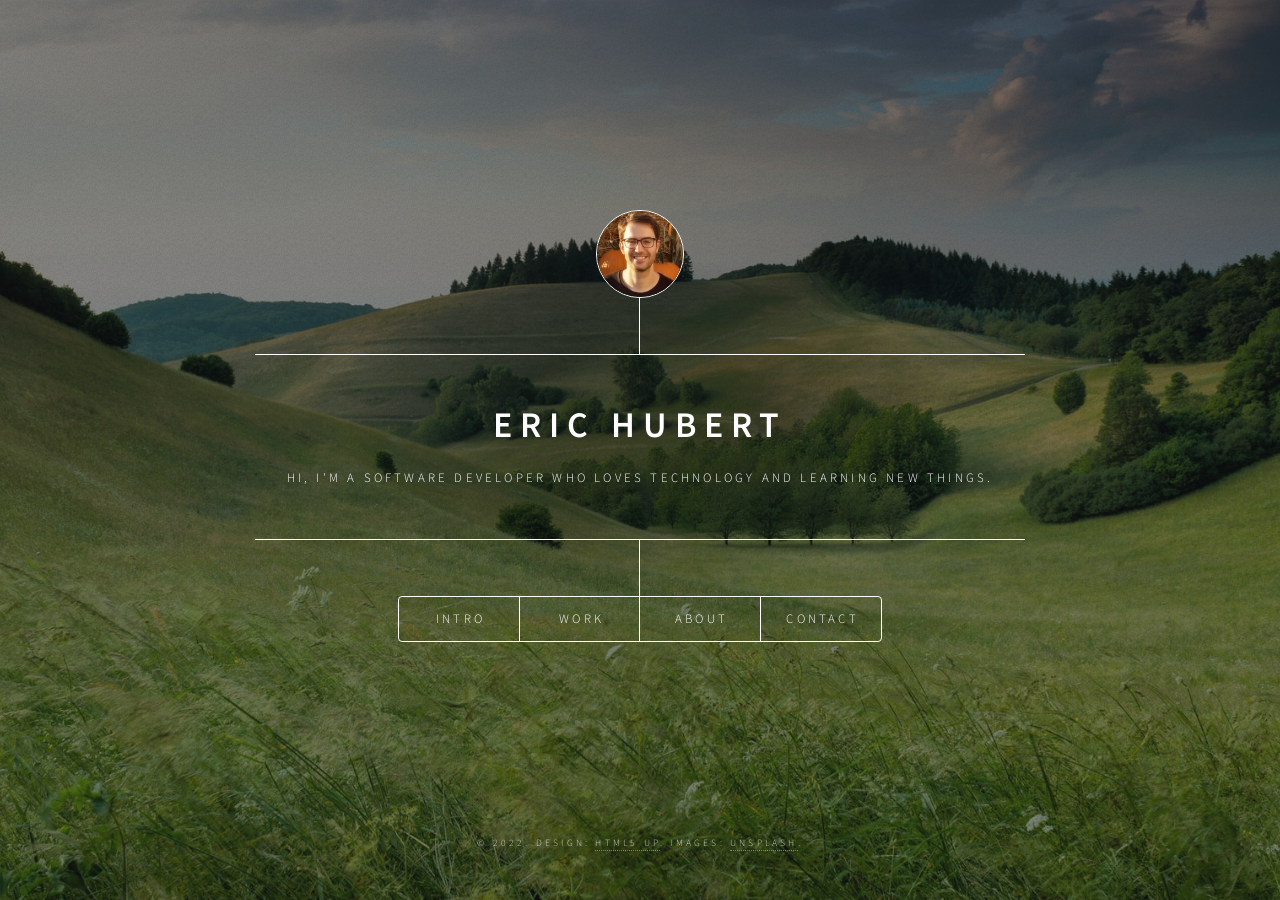
==== index.html @ 74e3f40b "Update index.html" ====
<!DOCTYPE HTML>
<!--
	Dimension by HTML5 UP
	html5up.net | @ajlkn
	Free for personal and commercial use under the CCA 3.0 license (html5up.net/license)
-->
<html>
	
	<head>
		<title>Eric Hubert</title>
		<meta charset="utf-8" />
		<meta name="viewport" content="width=device-width, initial-scale=1, user-scalable=no" />
		<link rel="stylesheet" href="assets/css/main.css" />
		<noscript><link rel="stylesheet" href="assets/css/noscript.css" /></noscript>
	</head>
	<body class="is-preload">

		<!-- Wrapper -->
			<div id="wrapper">

				<!-- Header -->
					<header id="header">
						<div class="logo">
							<img class="circular--square" src="images/ericfullsize.jpg" />
						</div>
						<div class="content">
							<div class="inner">
								<h1>Eric Hubert</h1>
								<p>Hi, I'm a Software Developer who loves technology and learning new things.</p>
							</div>
						</div>
						<nav>
							<ul>
								<li><a href="#intro">Intro</a></li>
								<li><a href="#work">Work</a></li>
								<li><a href="#about">About</a></li>
								<li><a href="#contact">Contact</a></li>
								<!--<li><a href="#elements">Elements</a></li>-->
							</ul>
						</nav>
					</header>

				<!-- Main -->
					<div id="main">

						<!-- Intro -->
							<article id="intro">
								<h2 class="major">Intro</h2>
								<span class="image main"><img src="images/pic01.jpg" alt="" /></span>
								<p>Welcome to my personal site I'm a software developer and I'm using this site to introduce myself and to you. Also to host to link my work and host my side projects. Aenean ornare velit lacus, ac varius enim ullamcorper eu. Proin aliquam facilisis ante interdum congue. Integer mollis, nisl amet convallis, porttitor magna ullamcorper, amet egestas mauris. Ut magna finibus nisi nec lacinia. Nam maximus erat id euismod egestas. By the way, check out my <a href="#work">awesome work</a>.</p>
								<p>Lorem ipsum dolor sit amet, consectetur adipiscing elit. Duis dapibus rutrum facilisis. Class aptent taciti sociosqu ad litora torquent per conubia nostra, per inceptos himenaeos. Etiam tristique libero eu nibh porttitor fermentum. Nullam venenatis erat id vehicula viverra. Nunc ultrices eros ut ultricies condimentum. Mauris risus lacus, blandit sit amet venenatis non, bibendum vitae dolor. Nunc lorem mauris, fringilla in aliquam at, euismod in lectus. Pellentesque habitant morbi tristique senectus et netus et malesuada fames ac turpis egestas. In non lorem sit amet elit placerat maximus. Pellentesque aliquam maximus risus, vel sed vehicula.</p>
							</article>

						<!-- Work -->
							<article id="work">
								<h2 class="major">Work</h2>
								<span class="image main"><img src="images/pic02.jpg" alt="" /></span>
								<p>Here are some projects I've worked on:'.</p>
								<p><a href="http://ehubert.tplinkdns.com/">Self-Hosted Website</a> A personal website self-hosted on my Synology NAS using Apache Webserver 2.4, TPLink Dynamic DNS and Port Forwarding.</p>
								<p><a href="https://bakingforsanitysake.com/">Baking for Sanity Sake</a> A website for my wife's baking business built using wordpress and the Elementor plugin.</p>
								<p><a href="https://github.com/EHubert">GitHub</a> My personal GitHub site.</p>				
								<p><a href="https://leetcode.com/ech5030">LeetCode</a> My LeetCode profile.</p>
							</article>

						<!-- About -->
							<article id="about">
								<h2 class="major">About</h2>
								<span class="image main"><img src="images/pic03.jpg" alt="" /></span>
								<p>Lorem ipsum dolor sit amet, consectetur et adipiscing elit. Praesent eleifend dignissim arcu, at eleifend sapien imperdiet ac. Aliquam erat volutpat. Praesent urna nisi, fringila lorem et vehicula lacinia quam. Integer sollicitudin mauris nec lorem luctus ultrices. Aliquam libero et malesuada fames ac ante ipsum primis in faucibus. Cras viverra ligula sit amet ex mollis mattis lorem ipsum dolor sit amet.</p>
							</article>

						<!-- Contact -->
							<article id="contact">
								<h2 class="major">Contact</h2>
								<form method="post" action="https://formsubmit.co/37191294a2b9786b10a9ccc0e5f914de">
									<div class="fields">
										<div class="field half">
											<label for="name">Name</label>
											<input type="text" name="name" id="name" />
										</div>
										<div class="field half">
											<label for="email">Email</label>
											<input type="text" name="email" id="email" />
										</div>
										<div class="field">
											<label for="message">Message</label>
											<textarea name="message" id="message" rows="4"></textarea>
										</div>
									</div>
									<ul class="actions">
										<li><input type="submit" value="Send Message" class="primary" /></li>
										<li><input type="reset" value="Reset" /></li>
									</ul>
								</form>
								<ul class="icons">
									<li><a href="#" class="icon brands fa-twitter"><span class="label">Twitter</span></a></li>
									<li><a href="#" class="icon brands fa-facebook-f"><span class="label">Facebook</span></a></li>
									<li><a href="#" class="icon brands fa-instagram"><span class="label">Instagram</span></a></li>
									<li><a href="#" class="icon brands fa-github"><span class="label">GitHub</span></a></li>
								</ul>
							</article>

						<!-- Elements -->
							<article id="elements">
								<h2 class="major">Elements</h2>

								<section>
									<h3 class="major">Text</h3>
									<p>This is <b>bold</b> and this is <strong>strong</strong>. This is <i>italic</i> and this is <em>emphasized</em>.
									This is <sup>superscript</sup> text and this is <sub>subscript</sub> text.
									This is <u>underlined</u> and this is code: <code>for (;;) { ... }</code>. Finally, <a href="#">this is a link</a>.</p>
									<hr />
									<h2>Heading Level 2</h2>
									<h3>Heading Level 3</h3>
									<h4>Heading Level 4</h4>
									<h5>Heading Level 5</h5>
									<h6>Heading Level 6</h6>
									<hr />
									<h4>Blockquote</h4>
									<blockquote>Fringilla nisl. Donec accumsan interdum nisi, quis tincidunt felis sagittis eget tempus euismod. Vestibulum ante ipsum primis in faucibus vestibulum. Blandit adipiscing eu felis iaculis volutpat ac adipiscing accumsan faucibus. Vestibulum ante ipsum primis in faucibus lorem ipsum dolor sit amet nullam adipiscing eu felis.</blockquote>
									<h4>Preformatted</h4>
									<pre><code>i = 0;

while (!deck.isInOrder()) {
    print 'Iteration ' + i;
    deck.shuffle();
    i++;
}

print 'It took ' + i + ' iterations to sort the deck.';</code></pre>
								</section>

								<section>
									<h3 class="major">Lists</h3>

									<h4>Unordered</h4>
									<ul>
										<li>Dolor pulvinar etiam.</li>
										<li>Sagittis adipiscing.</li>
										<li>Felis enim feugiat.</li>
									</ul>

									<h4>Alternate</h4>
									<ul class="alt">
										<li>Dolor pulvinar etiam.</li>
										<li>Sagittis adipiscing.</li>
										<li>Felis enim feugiat.</li>
									</ul>

									<h4>Ordered</h4>
									<ol>
										<li>Dolor pulvinar etiam.</li>
										<li>Etiam vel felis viverra.</li>
										<li>Felis enim feugiat.</li>
										<li>Dolor pulvinar etiam.</li>
										<li>Etiam vel felis lorem.</li>
										<li>Felis enim et feugiat.</li>
									</ol>
									<h4>Icons</h4>
									<ul class="icons">
										<li><a href="#" class="icon brands fa-twitter"><span class="label">Twitter</span></a></li>
										<li><a href="#" class="icon brands fa-facebook-f"><span class="label">Facebook</span></a></li>
										<li><a href="#" class="icon brands fa-instagram"><span class="label">Instagram</span></a></li>
										<li><a href="#" class="icon brands fa-github"><span class="label">Github</span></a></li>
									</ul>

									<h4>Actions</h4>
									<ul class="actions">
										<li><a href="#" class="button primary">Default</a></li>
										<li><a href="#" class="button">Default</a></li>
									</ul>
									<ul class="actions stacked">
										<li><a href="#" class="button primary">Default</a></li>
										<li><a href="#" class="button">Default</a></li>
									</ul>
								</section>

								<section>
									<h3 class="major">Table</h3>
									<h4>Default</h4>
									<div class="table-wrapper">
										<table>
											<thead>
												<tr>
													<th>Name</th>
													<th>Description</th>
													<th>Price</th>
												</tr>
											</thead>
											<tbody>
												<tr>
													<td>Item One</td>
													<td>Ante turpis integer aliquet porttitor.</td>
													<td>29.99</td>
												</tr>
												<tr>
													<td>Item Two</td>
													<td>Vis ac commodo adipiscing arcu aliquet.</td>
													<td>19.99</td>
												</tr>
												<tr>
													<td>Item Three</td>
													<td> Morbi faucibus arcu accumsan lorem.</td>
													<td>29.99</td>
												</tr>
												<tr>
													<td>Item Four</td>
													<td>Vitae integer tempus condimentum.</td>
													<td>19.99</td>
												</tr>
												<tr>
													<td>Item Five</td>
													<td>Ante turpis integer aliquet porttitor.</td>
													<td>29.99</td>
												</tr>
											</tbody>
											<tfoot>
												<tr>
													<td colspan="2"></td>
													<td>100.00</td>
												</tr>
											</tfoot>
										</table>
									</div>

									<h4>Alternate</h4>
									<div class="table-wrapper">
										<table class="alt">
											<thead>
												<tr>
													<th>Name</th>
													<th>Description</th>
													<th>Price</th>
												</tr>
											</thead>
											<tbody>
												<tr>
													<td>Item One</td>
													<td>Ante turpis integer aliquet porttitor.</td>
													<td>29.99</td>
												</tr>
												<tr>
													<td>Item Two</td>
													<td>Vis ac commodo adipiscing arcu aliquet.</td>
													<td>19.99</td>
												</tr>
												<tr>
													<td>Item Three</td>
													<td> Morbi faucibus arcu accumsan lorem.</td>
													<td>29.99</td>
												</tr>
												<tr>
													<td>Item Four</td>
													<td>Vitae integer tempus condimentum.</td>
													<td>19.99</td>
												</tr>
												<tr>
													<td>Item Five</td>
													<td>Ante turpis integer aliquet porttitor.</td>
													<td>29.99</td>
												</tr>
											</tbody>
											<tfoot>
												<tr>
													<td colspan="2"></td>
													<td>100.00</td>
												</tr>
											</tfoot>
										</table>
									</div>
								</section>

								<section>
									<h3 class="major">Buttons</h3>
									<ul class="actions">
										<li><a href="#" class="button primary">Primary</a></li>
										<li><a href="#" class="button">Default</a></li>
									</ul>
									<ul class="actions">
										<li><a href="#" class="button">Default</a></li>
										<li><a href="#" class="button small">Small</a></li>
									</ul>
									<ul class="actions">
										<li><a href="#" class="button primary icon solid fa-download">Icon</a></li>
										<li><a href="#" class="button icon solid fa-download">Icon</a></li>
									</ul>
									<ul class="actions">
										<li><span class="button primary disabled">Disabled</span></li>
										<li><span class="button disabled">Disabled</span></li>
									</ul>
								</section>

								<section>
									<h3 class="major">Form</h3>
									<form method="post" action="#">
										<div class="fields">
											<div class="field half">
												<label for="demo-name">Name</label>
												<input type="text" name="demo-name" id="demo-name" value="" placeholder="Jane Doe" />
											</div>
											<div class="field half">
												<label for="demo-email">Email</label>
												<input type="email" name="demo-email" id="demo-email" value="" placeholder="jane@untitled.tld" />
											</div>
											<div class="field">
												<label for="demo-category">Category</label>
												<select name="demo-category" id="demo-category">
													<option value="">-</option>
													<option value="1">Manufacturing</option>
													<option value="1">Shipping</option>
													<option value="1">Administration</option>
													<option value="1">Human Resources</option>
												</select>
											</div>
											<div class="field half">
												<input type="radio" id="demo-priority-low" name="demo-priority" checked>
												<label for="demo-priority-low">Low</label>
											</div>
											<div class="field half">
												<input type="radio" id="demo-priority-high" name="demo-priority">
												<label for="demo-priority-high">High</label>
											</div>
											<div class="field half">
												<input type="checkbox" id="demo-copy" name="demo-copy">
												<label for="demo-copy">Email me a copy</label>
											</div>
											<div class="field half">
												<input type="checkbox" id="demo-human" name="demo-human" checked>
												<label for="demo-human">Not a robot</label>
											</div>
											<div class="field">
												<label for="demo-message">Message</label>
												<textarea name="demo-message" id="demo-message" placeholder="Enter your message" rows="6"></textarea>
											</div>
										</div>
										<ul class="actions">
											<li><input type="submit" value="Send Message" class="primary" /></li>
											<li><input type="reset" value="Reset" /></li>
										</ul>
									</form>
								</section>

							</article>

					</div>

				<!-- Footer -->
					<footer id="footer">
						<p class="copyright">&copy; 2022. Design: <a href="https://html5up.net">HTML5 UP</a>. Images: <a href="https://unsplash.com">UNSPLASH</a>.</p>
					</footer>

			</div>

		<!-- BG -->
			<div id="bg"></div>

		<!-- Scripts -->
			<script src="assets/js/jquery.min.js"></script>
			<script src="assets/js/browser.min.js"></script>
			<script src="assets/js/breakpoints.min.js"></script>
			<script src="assets/js/util.js"></script>
			<script src="assets/js/main.js"></script>

	</body>
</html>
---- assets/css/main.css ----
@import url(fontawesome-all.min.css);
@import url("https://fonts.googleapis.com/css?family=Source+Sans+Pro:300italic,600italic,300,600");

/*
	Dimension by HTML5 UP
	html5up.net | @ajlkn
	Free for personal and commercial use under the CCA 3.0 license (html5up.net/license)
*/

html, body, div, span, applet, object,
iframe, h1, h2, h3, h4, h5, h6, p, blockquote,
pre, a, abbr, acronym, address, big, cite,
code, del, dfn, em, img, ins, kbd, q, s, samp,
small, strike, strong, sub, sup, tt, var, b,
u, i, center, dl, dt, dd, ol, ul, li, fieldset,
form, label, legend, table, caption, tbody,
tfoot, thead, tr, th, td, article, aside,
canvas, details, embed, figure, figcaption,
footer, header, hgroup, menu, nav, output, ruby,
section, summary, time, mark, audio, video {
	margin: 0;
	padding: 0;
	border: 0;
	font-size: 100%;
	font: inherit;
	vertical-align: baseline;}

article, aside, details, figcaption, figure,
footer, header, hgroup, menu, nav, section {
	display: block;}

body {
	line-height: 1;
}

ol, ul {
	list-style: none;
}

blockquote, q {
	quotes: none;
}

	blockquote:before, blockquote:after, q:before, q:after {
		content: '';
		content: none;
	}

table {
	border-collapse: collapse;
	border-spacing: 0;
}

body {
	-webkit-text-size-adjust: none;
}

mark {
	background-color: transparent;
	color: inherit;
}

input::-moz-focus-inner {
	border: 0;
	padding: 0;
}

.circular--square {
	border-radius: 50%;
	height: 100%;
	width: 100%;
	object-fit: contain
}

input, select, textarea {
	-moz-appearance: none;
	-webkit-appearance: none;
	-ms-appearance: none;
	appearance: none;
}

/* Basic */

	@-ms-viewport {
		width: device-width;
	}

	@media screen and (max-width: 480px) {

		html, body {
			min-width: 320px;
		}

	}

	html {
		box-sizing: border-box;
	}

	*, *:before, *:after {
		box-sizing: inherit;
	}

	body {
		background: #1b1f22;
	}

		body.is-preload *, body.is-preload *:before, body.is-preload *:after {
			-moz-animation: none !important;
			-webkit-animation: none !important;
			-ms-animation: none !important;
			animation: none !important;
			-moz-transition: none !important;
			-webkit-transition: none !important;
			-ms-transition: none !important;
			transition: none !important;
		}

/* Type */

	html {
		font-size: 16pt;
	}

		@media screen and (max-width: 1680px) {

			html {
				font-size: 12pt;
			}

		}

		@media screen and (max-width: 736px) {

			html {
				font-size: 11pt;
			}

		}

		@media screen and (max-width: 360px) {

			html {
				font-size: 10pt;
			}

		}

	body, input, select, textarea {
		color: #ffffff;
		font-family: "Source Sans Pro", sans-serif;
		font-weight: 300;
		font-size: 1rem;
		line-height: 1.65;
	}

	a {
		-moz-transition: color 0.2s ease-in-out, background-color 0.2s ease-in-out, border-bottom-color 0.2s ease-in-out;
		-webkit-transition: color 0.2s ease-in-out, background-color 0.2s ease-in-out, border-bottom-color 0.2s ease-in-out;
		-ms-transition: color 0.2s ease-in-out, background-color 0.2s ease-in-out, border-bottom-color 0.2s ease-in-out;
		transition: color 0.2s ease-in-out, background-color 0.2s ease-in-out, border-bottom-color 0.2s ease-in-out;
		border-bottom: dotted 1px rgba(255, 255, 255, 0.5);
		text-decoration: none;
		color: inherit;
	}

		a:hover {
			border-bottom-color: transparent;
		}

	strong, b {
		color: #ffffff;
		font-weight: 600;
	}

	em, i {
		font-style: italic;
	}

	p {
		margin: 0 0 2rem 0;
	}

	h1, h2, h3, h4, h5, h6 {
		color: #ffffff;
		font-weight: 600;
		line-height: 1.5;
		margin: 0 0 1rem 0;
		text-transform: uppercase;
		letter-spacing: 0.2rem;
	}

		h1 a, h2 a, h3 a, h4 a, h5 a, h6 a {
			color: inherit;
			text-decoration: none;
		}

		h1.major, h2.major, h3.major, h4.major, h5.major, h6.major {
			border-bottom: solid 1px #ffffff;
			width: -moz-max-content;
			width: -webkit-max-content;
			width: -ms-max-content;
			width: max-content;
			padding-bottom: 0.5rem;
			margin: 0 0 2rem 0;
		}

	h1 {
		font-size: 2.25rem;
		line-height: 1.3;
		letter-spacing: 0.5rem;
	}

	h2 {
		font-size: 1.5rem;
		line-height: 1.4;
		letter-spacing: 0.5rem;
	}

	h3 {
		font-size: 1rem;
	}

	h4 {
		font-size: 0.8rem;
	}

	h5 {
		font-size: 0.7rem;
	}

	h6 {
		font-size: 0.6rem;
	}

	@media screen and (max-width: 736px) {

		h1 {
			font-size: 1.75rem;
			line-height: 1.4;
		}

		h2 {
			font-size: 1.25em;
			line-height: 1.5;
		}

	}

	sub {
		font-size: 0.8rem;
		position: relative;
		top: 0.5rem;
	}

	sup {
		font-size: 0.8rem;
		position: relative;
		top: -0.5rem;
	}

	blockquote {
		border-left: solid 4px #ffffff;
		font-style: italic;
		margin: 0 0 2rem 0;
		padding: 0.5rem 0 0.5rem 2rem;
	}

	code {
		background: rgba(255, 255, 255, 0.075);
		border-radius: 4px;
		font-family: "Courier New", monospace;
		font-size: 0.9rem;
		margin: 0 0.25rem;
		padding: 0.25rem 0.65rem;
	}

	pre {
		-webkit-overflow-scrolling: touch;
		font-family: "Courier New", monospace;
		font-size: 0.9rem;
		margin: 0 0 2rem 0;
	}

		pre code {
			display: block;
			line-height: 1.75;
			padding: 1rem 1.5rem;
			overflow-x: auto;
		}

	hr {
		border: 0;
		border-bottom: solid 1px #ffffff;
		margin: 2.75rem 0;
	}

	.align-left {
		text-align: left;
	}

	.align-center {
		text-align: center;
	}

	.align-right {
		text-align: right;
	}

/* Form */

	form {
		margin: 0 0 2rem 0;
	}

		form > :last-child {
			margin-bottom: 0;
		}

		form > .fields {
			display: -moz-flex;
			display: -webkit-flex;
			display: -ms-flex;
			display: flex;
			-moz-flex-wrap: wrap;
			-webkit-flex-wrap: wrap;
			-ms-flex-wrap: wrap;
			flex-wrap: wrap;
			width: calc(100% + 3rem);
			margin: -1.5rem 0 2rem -1.5rem;
		}

			form > .fields > .field {
				-moz-flex-grow: 0;
				-webkit-flex-grow: 0;
				-ms-flex-grow: 0;
				flex-grow: 0;
				-moz-flex-shrink: 0;
				-webkit-flex-shrink: 0;
				-ms-flex-shrink: 0;
				flex-shrink: 0;
				padding: 1.5rem 0 0 1.5rem;
				width: calc(100% - 1.5rem);
			}

				form > .fields > .field.half {
					width: calc(50% - 0.75rem);
				}

				form > .fields > .field.third {
					width: calc(100%/3 - 0.5rem);
				}

				form > .fields > .field.quarter {
					width: calc(25% - 0.375rem);
				}

		@media screen and (max-width: 480px) {

			form > .fields {
				width: calc(100% + 3rem);
				margin: -1.5rem 0 2rem -1.5rem;
			}

				form > .fields > .field {
					padding: 1.5rem 0 0 1.5rem;
					width: calc(100% - 1.5rem);
				}

					form > .fields > .field.half {
						width: calc(100% - 1.5rem);
					}

					form > .fields > .field.third {
						width: calc(100% - 1.5rem);
					}

					form > .fields > .field.quarter {
						width: calc(100% - 1.5rem);
					}

		}

	label {
		color: #ffffff;
		display: block;
		font-size: 0.8rem;
		font-weight: 300;
		letter-spacing: 0.2rem;
		line-height: 1.5;
		margin: 0 0 1rem 0;
		text-transform: uppercase;
	}

	input[type="text"],
	input[type="password"],
	input[type="email"],
	input[type="tel"],
	select,
	textarea {
		-moz-appearance: none;
		-webkit-appearance: none;
		-ms-appearance: none;
		appearance: none;
		-moz-transition: border-color 0.2s ease-in-out, box-shadow 0.2s ease-in-out, background-color 0.2s ease-in-out;
		-webkit-transition: border-color 0.2s ease-in-out, box-shadow 0.2s ease-in-out, background-color 0.2s ease-in-out;
		-ms-transition: border-color 0.2s ease-in-out, box-shadow 0.2s ease-in-out, background-color 0.2s ease-in-out;
		transition: border-color 0.2s ease-in-out, box-shadow 0.2s ease-in-out, background-color 0.2s ease-in-out;
		background-color: transparent;
		border-radius: 4px;
		border: solid 1px #ffffff;
		color: inherit;
		display: block;
		outline: 0;
		padding: 0 1rem;
		text-decoration: none;
		width: 100%;
	}

		input[type="text"]:invalid,
		input[type="password"]:invalid,
		input[type="email"]:invalid,
		input[type="tel"]:invalid,
		select:invalid,
		textarea:invalid {
			box-shadow: none;
		}

		input[type="text"]:focus,
		input[type="password"]:focus,
		input[type="email"]:focus,
		input[type="tel"]:focus,
		select:focus,
		textarea:focus {
			background: rgba(255, 255, 255, 0.075);
			border-color: #ffffff;
			box-shadow: 0 0 0 1px #ffffff;
		}

	select {
		background-image: url("data:image/svg+xml;charset=utf8,%3Csvg xmlns='http://www.w3.org/2000/svg' width='40' height='40' preserveAspectRatio='none' viewBox='0 0 40 40'%3E%3Cpath d='M9.4,12.3l10.4,10.4l10.4-10.4c0.2-0.2,0.5-0.4,0.9-0.4c0.3,0,0.6,0.1,0.9,0.4l3.3,3.3c0.2,0.2,0.4,0.5,0.4,0.9 c0,0.4-0.1,0.6-0.4,0.9L20.7,31.9c-0.2,0.2-0.5,0.4-0.9,0.4c-0.3,0-0.6-0.1-0.9-0.4L4.3,17.3c-0.2-0.2-0.4-0.5-0.4-0.9 c0-0.4,0.1-0.6,0.4-0.9l3.3-3.3c0.2-0.2,0.5-0.4,0.9-0.4S9.1,12.1,9.4,12.3z' fill='%23ffffff' /%3E%3C/svg%3E");
		background-size: 1.25rem;
		background-repeat: no-repeat;
		background-position: calc(100% - 1rem) center;
		height: 2.75rem;
		padding-right: 2.75rem;
		text-overflow: ellipsis;
	}

		select option {
			color: #ffffff;
			background: #1b1f22;
		}

		select:focus::-ms-value {
			background-color: transparent;
		}

		select::-ms-expand {
			display: none;
		}

	input[type="text"],
	input[type="password"],
	input[type="email"],
	select {
		height: 2.75rem;
	}

	textarea {
		padding: 0.75rem 1rem;
	}

	input[type="checkbox"],
	input[type="radio"] {
		-moz-appearance: none;
		-webkit-appearance: none;
		-ms-appearance: none;
		appearance: none;
		display: block;
		float: left;
		margin-right: -2rem;
		opacity: 0;
		width: 1rem;
		z-index: -1;
	}

		input[type="checkbox"] + label,
		input[type="radio"] + label {
			text-decoration: none;
			-moz-user-select: none;
			-webkit-user-select: none;
			-ms-user-select: none;
			user-select: none;
			color: #ffffff;
			cursor: pointer;
			display: inline-block;
			font-size: 0.8rem;
			font-weight: 300;
			margin: 0 0 0.5rem 0;
			padding-left: 2.65rem;
			padding-right: 0.75rem;
			position: relative;
		}

			input[type="checkbox"] + label:before,
			input[type="radio"] + label:before {
				-moz-osx-font-smoothing: grayscale;
				-webkit-font-smoothing: antialiased;
				display: inline-block;
				font-style: normal;
				font-variant: normal;
				text-rendering: auto;
				line-height: 1;
				text-transform: none !important;
				font-family: 'Font Awesome 5 Free';
				font-weight: 900;
			}

			input[type="checkbox"] + label:before,
			input[type="radio"] + label:before {
				-moz-transition: border-color 0.2s ease-in-out, box-shadow 0.2s ease-in-out, background-color 0.2s ease-in-out;
				-webkit-transition: border-color 0.2s ease-in-out, box-shadow 0.2s ease-in-out, background-color 0.2s ease-in-out;
				-ms-transition: border-color 0.2s ease-in-out, box-shadow 0.2s ease-in-out, background-color 0.2s ease-in-out;
				transition: border-color 0.2s ease-in-out, box-shadow 0.2s ease-in-out, background-color 0.2s ease-in-out;
				border-radius: 4px;
				border: solid 1px #ffffff;
				content: '';
				display: inline-block;
				height: 1.65rem;
				left: 0;
				line-height: 1.65rem;
				position: absolute;
				text-align: center;
				top: -0.15rem;
				width: 1.65rem;
			}

		input[type="checkbox"]:checked + label:before,
		input[type="radio"]:checked + label:before {
			background: #ffffff !important;
			border-color: #ffffff !important;
			color: #1b1f22;
			content: '\f00c';
		}

		input[type="checkbox"]:focus + label:before,
		input[type="radio"]:focus + label:before {
			background: rgba(255, 255, 255, 0.075);
			border-color: #ffffff;
			box-shadow: 0 0 0 1px #ffffff;
		}

	input[type="checkbox"] + label:before {
		border-radius: 4px;
	}

	input[type="radio"] + label:before {
		border-radius: 100%;
	}

	::-webkit-input-placeholder {
		color: rgba(255, 255, 255, 0.5) !important;
		opacity: 1.0;
	}

	:-moz-placeholder {
		color: rgba(255, 255, 255, 0.5) !important;
		opacity: 1.0;
	}

	::-moz-placeholder {
		color: rgba(255, 255, 255, 0.5) !important;
		opacity: 1.0;
	}

	:-ms-input-placeholder {
		color: rgba(255, 255, 255, 0.5) !important;
		opacity: 1.0;
	}

	.formerize-placeholder {
		color: rgba(255, 255, 255, 0.5) !important;
		opacity: 1.0;
	}

/* Box */

	.box {
		border-radius: 4px;
		border: solid 1px #ffffff;
		margin-bottom: 2rem;
		padding: 1.5em;
	}

		.box > :last-child,
		.box > :last-child > :last-child,
		.box > :last-child > :last-child > :last-child {
			margin-bottom: 0;
		}

		.box.alt {
			border: 0;
			border-radius: 0;
			padding: 0;
		}

/* Icon */

	.icon {
		text-decoration: none;
		border-bottom: none;
		position: relative;
	}

		.icon:before {
			-moz-osx-font-smoothing: grayscale;
			-webkit-font-smoothing: antialiased;
			display: inline-block;
			font-style: normal;
			font-variant: normal;
			text-rendering: auto;
			line-height: 1;
			text-transform: none !important;
			font-family: 'Font Awesome 5 Free';
			font-weight: 400;
		}

		.icon > .label {
			display: none;
		}

		.icon:before {
			line-height: inherit;
		}

		.icon.solid:before {
			font-weight: 900;
		}

		.icon.brands:before {
			font-family: 'Font Awesome 5 Brands';
		}

/* Image */

	.image {
		border-radius: 4px;
		border: 0;
		display: inline-block;
		position: relative;
	}

		.image:before {
			pointer-events: none;
			background-image: url("../../images/overlay.png");
			background-color: rgba(19, 21, 25, 0.5);
			border-radius: 4px;
			content: '';
			display: block;
			height: 100%;
			left: 0;
			opacity: 0.5;
			position: absolute;
			top: 0;
			width: 100%;
		}

		.image img {
			border-radius: 4px;
			display: block;
		}

		.image.left, .image.right {
			max-width: 40%;
		}

			.image.left img, .image.right img {
				width: 100%;
			}

		.image.left {
			float: left;
			padding: 0 1.5em 1em 0;
			top: 0.25em;
		}

		.image.right {
			float: right;
			padding: 0 0 1em 1.5em;
			top: 0.25em;
		}

		.image.fit {
			display: block;
			margin: 0 0 2rem 0;
			width: 100%;
		}

			.image.fit img {
				width: 100%;
			}

		.image.main {
			display: block;
			margin: 2.5rem 0;
			width: 100%;
		}

			.image.main img {
				width: 100%;
			}

		@media screen and (max-width: 736px) {

			.image.main {
				margin: 2rem 0;
			}

		}

		@media screen and (max-width: 480px) {

			.image.main {
				margin: 1.5rem 0;
			}

		}

/* List */

	ol {
		list-style: decimal;
		margin: 0 0 2rem 0;
		padding-left: 1.25em;
	}

		ol li {
			padding-left: 0.25em;
		}

	ul {
		list-style: disc;
		margin: 0 0 2rem 0;
		padding-left: 1em;
	}

		ul li {
			padding-left: 0.5em;
		}

		ul.alt {
			list-style: none;
			padding-left: 0;
		}

			ul.alt li {
				border-top: solid 1px #ffffff;
				padding: 0.5em 0;
			}

				ul.alt li:first-child {
					border-top: 0;
					padding-top: 0;
				}

	dl {
		margin: 0 0 2rem 0;
	}

		dl dt {
			display: block;
			font-weight: 600;
			margin: 0 0 1rem 0;
		}

		dl dd {
			margin-left: 2rem;
		}

/* Actions */

	ul.actions {
		display: -moz-flex;
		display: -webkit-flex;
		display: -ms-flex;
		display: flex;
		cursor: default;
		list-style: none;
		margin-left: -1rem;
		padding-left: 0;
	}

		ul.actions li {
			padding: 0 0 0 1rem;
			vertical-align: middle;
		}

		ul.actions.special {
			-moz-justify-content: center;
			-webkit-justify-content: center;
			-ms-justify-content: center;
			justify-content: center;
			width: 100%;
			margin-left: 0;
		}

			ul.actions.special li:first-child {
				padding-left: 0;
			}

		ul.actions.stacked {
			-moz-flex-direction: column;
			-webkit-flex-direction: column;
			-ms-flex-direction: column;
			flex-direction: column;
			margin-left: 0;
		}

			ul.actions.stacked li {
				padding: 1.3rem 0 0 0;
			}

				ul.actions.stacked li:first-child {
					padding-top: 0;
				}

		ul.actions.fit {
			width: calc(100% + 1rem);
		}

			ul.actions.fit li {
				-moz-flex-grow: 1;
				-webkit-flex-grow: 1;
				-ms-flex-grow: 1;
				flex-grow: 1;
				-moz-flex-shrink: 1;
				-webkit-flex-shrink: 1;
				-ms-flex-shrink: 1;
				flex-shrink: 1;
				width: 100%;
			}

				ul.actions.fit li > * {
					width: 100%;
				}

			ul.actions.fit.stacked {
				width: 100%;
			}

		@media screen and (max-width: 480px) {

			ul.actions:not(.fixed) {
				-moz-flex-direction: column;
				-webkit-flex-direction: column;
				-ms-flex-direction: column;
				flex-direction: column;
				margin-left: 0;
				width: 100% !important;
			}

				ul.actions:not(.fixed) li {
					-moz-flex-grow: 1;
					-webkit-flex-grow: 1;
					-ms-flex-grow: 1;
					flex-grow: 1;
					-moz-flex-shrink: 1;
					-webkit-flex-shrink: 1;
					-ms-flex-shrink: 1;
					flex-shrink: 1;
					padding: 1rem 0 0 0;
					text-align: center;
					width: 100%;
				}

					ul.actions:not(.fixed) li > * {
						width: 100%;
					}

					ul.actions:not(.fixed) li:first-child {
						padding-top: 0;
					}

					ul.actions:not(.fixed) li input[type="submit"],
					ul.actions:not(.fixed) li input[type="reset"],
					ul.actions:not(.fixed) li input[type="button"],
					ul.actions:not(.fixed) li button,
					ul.actions:not(.fixed) li .button {
						width: 100%;
					}

						ul.actions:not(.fixed) li input[type="submit"].icon:before,
						ul.actions:not(.fixed) li input[type="reset"].icon:before,
						ul.actions:not(.fixed) li input[type="button"].icon:before,
						ul.actions:not(.fixed) li button.icon:before,
						ul.actions:not(.fixed) li .button.icon:before {
							margin-left: -0.5em;
						}

		}

/* Icons */

	ul.icons {
		cursor: default;
		list-style: none;
		padding-left: 0;
	}

		ul.icons li {
			display: inline-block;
			padding: 0 0.75em 0 0;
		}

			ul.icons li:last-child {
				padding-right: 0;
			}

			ul.icons li a {
				border-radius: 100%;
				box-shadow: inset 0 0 0 1px #ffffff;
				display: inline-block;
				height: 2.25rem;
				line-height: 2.25rem;
				text-align: center;
				width: 2.25rem;
			}

				ul.icons li a:hover {
					background-color: rgba(255, 255, 255, 0.075);
				}

				ul.icons li a:active {
					background-color: rgba(255, 255, 255, 0.175);
				}

/* Table */

	.table-wrapper {
		-webkit-overflow-scrolling: touch;
		overflow-x: auto;
	}

	table {
		margin: 0 0 2rem 0;
		width: 100%;
	}

		table tbody tr {
			border: solid 1px #ffffff;
			border-left: 0;
			border-right: 0;
		}

			table tbody tr:nth-child(2n + 1) {
				background-color: rgba(255, 255, 255, 0.075);
			}

		table td {
			padding: 0.75em 0.75em;
		}

		table th {
			color: #ffffff;
			font-size: 0.9em;
			font-weight: 600;
			padding: 0 0.75em 0.75em 0.75em;
			text-align: left;
		}

		table thead {
			border-bottom: solid 2px #ffffff;
		}

		table tfoot {
			border-top: solid 2px #ffffff;
		}

		table.alt {
			border-collapse: separate;
		}

			table.alt tbody tr td {
				border: solid 1px #ffffff;
				border-left-width: 0;
				border-top-width: 0;
			}

				table.alt tbody tr td:first-child {
					border-left-width: 1px;
				}

			table.alt tbody tr:first-child td {
				border-top-width: 1px;
			}

			table.alt thead {
				border-bottom: 0;
			}

			table.alt tfoot {
				border-top: 0;
			}

/* Button */

	input[type="submit"],
	input[type="reset"],
	input[type="button"],
	button,
	.button {
		-moz-appearance: none;
		-webkit-appearance: none;
		-ms-appearance: none;
		appearance: none;
		-moz-transition: background-color 0.2s ease-in-out, color 0.2s ease-in-out;
		-webkit-transition: background-color 0.2s ease-in-out, color 0.2s ease-in-out;
		-ms-transition: background-color 0.2s ease-in-out, color 0.2s ease-in-out;
		transition: background-color 0.2s ease-in-out, color 0.2s ease-in-out;
		background-color: transparent;
		border-radius: 4px;
		border: 0;
		box-shadow: inset 0 0 0 1px #ffffff;
		color: #ffffff !important;
		cursor: pointer;
		display: inline-block;
		font-size: 0.8rem;
		font-weight: 300;
		height: 2.75rem;
		letter-spacing: 0.2rem;
		line-height: 2.75rem;
		outline: 0;
		padding: 0 1.25rem 0 1.35rem;
		text-align: center;
		text-decoration: none;
		text-transform: uppercase;
		white-space: nowrap;
	}

		input[type="submit"]:hover,
		input[type="reset"]:hover,
		input[type="button"]:hover,
		button:hover,
		.button:hover {
			background-color: rgba(255, 255, 255, 0.075);
		}

		input[type="submit"]:active,
		input[type="reset"]:active,
		input[type="button"]:active,
		button:active,
		.button:active {
			background-color: rgba(255, 255, 255, 0.175);
		}

		input[type="submit"].icon:before,
		input[type="reset"].icon:before,
		input[type="button"].icon:before,
		button.icon:before,
		.button.icon:before {
			margin-right: 0.5em;
		}

		input[type="submit"].fit,
		input[type="reset"].fit,
		input[type="button"].fit,
		button.fit,
		.button.fit {
			width: 100%;
		}

		input[type="submit"].small,
		input[type="reset"].small,
		input[type="button"].small,
		button.small,
		.button.small {
			font-size: 0.6rem;
			height: 2.0625rem;
			line-height: 2.0625rem;
		}

		input[type="submit"].primary,
		input[type="reset"].primary,
		input[type="button"].primary,
		button.primary,
		.button.primary {
			background-color: #ffffff;
			color: #1b1f22 !important;
			font-weight: 600;
		}

		input[type="submit"].disabled, input[type="submit"]:disabled,
		input[type="reset"].disabled,
		input[type="reset"]:disabled,
		input[type="button"].disabled,
		input[type="button"]:disabled,
		button.disabled,
		button:disabled,
		.button.disabled,
		.button:disabled {
			pointer-events: none;
			cursor: default;
			opacity: 0.25;
		}

	input[type="submit"],
	input[type="reset"],
	input[type="button"],
	button {
		line-height: calc(2.75rem - 2px);
	}

/* BG */

	#bg {
		-moz-transform: scale(1.0);
		-webkit-transform: scale(1.0);
		-ms-transform: scale(1.0);
		transform: scale(1.0);
		-webkit-backface-visibility: hidden;
		position: fixed;
		top: 0;
		left: 0;
		width: 100%;
		height: 100vh;
		z-index: 1;
	}

		#bg:before, #bg:after {
			content: '';
			display: block;
			position: absolute;
			top: 0;
			left: 0;
			width: 100%;
			height: 100%;
		}

		#bg:before {
			-moz-transition: background-color 2.5s ease-in-out;
			-webkit-transition: background-color 2.5s ease-in-out;
			-ms-transition: background-color 2.5s ease-in-out;
			transition: background-color 2.5s ease-in-out;
			-moz-transition-delay: 0.75s;
			-webkit-transition-delay: 0.75s;
			-ms-transition-delay: 0.75s;
			transition-delay: 0.75s;
			background-image: linear-gradient(to top, rgba(19, 21, 25, 0.5), rgba(19, 21, 25, 0.5)), url("../../images/overlay.png");
			background-size: auto, 256px 256px;
			background-position: center, center;
			background-repeat: no-repeat, repeat;
			z-index: 2;
		}

		#bg:after {
			-moz-transform: scale(1.125);
			-webkit-transform: scale(1.125);
			-ms-transform: scale(1.125);
			transform: scale(1.125);
			-moz-transition: -moz-transform 0.325s ease-in-out, -moz-filter 0.325s ease-in-out;
			-webkit-transition: -webkit-transform 0.325s ease-in-out, -webkit-filter 0.325s ease-in-out;
			-ms-transition: -ms-transform 0.325s ease-in-out, -ms-filter 0.325s ease-in-out;
			transition: transform 0.325s ease-in-out, filter 0.325s ease-in-out;
			background-image: url("../../images/bg.jpg");
			background-position: center;
			background-size: cover;
			background-repeat: no-repeat;
			z-index: 1;
		}

		body.is-article-visible #bg:after {
			-moz-transform: scale(1.0825);
			-webkit-transform: scale(1.0825);
			-ms-transform: scale(1.0825);
			transform: scale(1.0825);
			-moz-filter: blur(0.2rem);
			-webkit-filter: blur(0.2rem);
			-ms-filter: blur(0.2rem);
			filter: blur(0.2rem);
		}

		body.is-preload #bg:before {
			background-color: #000000;
		}

/* Wrapper */

	#wrapper {
		display: -moz-flex;
		display: -webkit-flex;
		display: -ms-flex;
		display: flex;
		-moz-flex-direction: column;
		-webkit-flex-direction: column;
		-ms-flex-direction: column;
		flex-direction: column;
		-moz-align-items: center;
		-webkit-align-items: center;
		-ms-align-items: center;
		align-items: center;
		-moz-justify-content: space-between;
		-webkit-justify-content: space-between;
		-ms-justify-content: space-between;
		justify-content: space-between;
		position: relative;
		min-height: 100vh;
		width: 100%;
		padding: 4rem 2rem;
		z-index: 3;
	}

		#wrapper:before {
			content: '';
			display: block;
		}

		@media screen and (max-width: 1680px) {

			#wrapper {
				padding: 3rem 2rem;
			}

		}

		@media screen and (max-width: 736px) {

			#wrapper {
				padding: 2rem 1rem;
			}

		}

		@media screen and (max-width: 480px) {

			#wrapper {
				padding: 1rem;
			}

		}

/* Header */

	#header {
		display: -moz-flex;
		display: -webkit-flex;
		display: -ms-flex;
		display: flex;
		-moz-flex-direction: column;
		-webkit-flex-direction: column;
		-ms-flex-direction: column;
		flex-direction: column;
		-moz-align-items: center;
		-webkit-align-items: center;
		-ms-align-items: center;
		align-items: center;
		-moz-transition: -moz-transform 0.325s ease-in-out, -moz-filter 0.325s ease-in-out, opacity 0.325s ease-in-out;
		-webkit-transition: -webkit-transform 0.325s ease-in-out, -webkit-filter 0.325s ease-in-out, opacity 0.325s ease-in-out;
		-ms-transition: -ms-transform 0.325s ease-in-out, -ms-filter 0.325s ease-in-out, opacity 0.325s ease-in-out;
		transition: transform 0.325s ease-in-out, filter 0.325s ease-in-out, opacity 0.325s ease-in-out;
		background-image: -moz-radial-gradient(rgba(0, 0, 0, 0.25) 25%, rgba(0, 0, 0, 0) 55%);
		background-image: -webkit-radial-gradient(rgba(0, 0, 0, 0.25) 25%, rgba(0, 0, 0, 0) 55%);
		background-image: -ms-radial-gradient(rgba(0, 0, 0, 0.25) 25%, rgba(0, 0, 0, 0) 55%);
		background-image: radial-gradient(rgba(0, 0, 0, 0.25) 25%, rgba(0, 0, 0, 0) 55%);
		max-width: 100%;
		text-align: center;
	}

		#header > * {
			-moz-transition: opacity 0.325s ease-in-out;
			-webkit-transition: opacity 0.325s ease-in-out;
			-ms-transition: opacity 0.325s ease-in-out;
			transition: opacity 0.325s ease-in-out;
			position: relative;
			margin-top: 3.5rem;
		}

			#header > *:before {
				content: '';
				display: block;
				position: absolute;
				top: calc(-3.5rem - 1px);
				left: calc(50% - 1px);
				width: 1px;
				height: calc(3.5rem + 1px);
				background: #ffffff;
			}

		#header > :first-child {
			margin-top: 0;
		}

			#header > :first-child:before {
				display: none;
			}

		#header .logo {
			width: 5.5rem;
			height: 5.5rem;
			line-height: 5.5rem;
			border: solid 1px #ffffff;
			border-radius: 100%;
		}

			#header .logo .icon:before {
				font-size: 2rem;
			}

		#header .content {
			border-style: solid;
			border-color: #ffffff;
			border-top-width: 1px;
			border-bottom-width: 1px;
			max-width: 100%;
		}

			#header .content .inner {
				-moz-transition: max-height 0.75s ease, padding 0.75s ease, opacity 0.325s ease-in-out;
				-webkit-transition: max-height 0.75s ease, padding 0.75s ease, opacity 0.325s ease-in-out;
				-ms-transition: max-height 0.75s ease, padding 0.75s ease, opacity 0.325s ease-in-out;
				transition: max-height 0.75s ease, padding 0.75s ease, opacity 0.325s ease-in-out;
				-moz-transition-delay: 0.25s;
				-webkit-transition-delay: 0.25s;
				-ms-transition-delay: 0.25s;
				transition-delay: 0.25s;
				padding: 3rem 2rem;
				max-height: 40rem;
				overflow: hidden;
			}

				#header .content .inner > :last-child {
					margin-bottom: 0;
				}

			#header .content p {
				text-transform: uppercase;
				letter-spacing: 0.2rem;
				font-size: 0.8rem;
				line-height: 2;
			}

		#header nav ul {
			display: -moz-flex;
			display: -webkit-flex;
			display: -ms-flex;
			display: flex;
			margin-bottom: 0;
			list-style: none;
			padding-left: 0;
			border: solid 1px #ffffff;
			border-radius: 4px;
		}

			#header nav ul li {
				padding-left: 0;
				border-left: solid 1px #ffffff;
			}

				#header nav ul li:first-child {
					border-left: 0;
				}

				#header nav ul li a {
					display: block;
					min-width: 7.5rem;
					height: 2.75rem;
					line-height: 2.75rem;
					padding: 0 1.25rem 0 1.45rem;
					text-transform: uppercase;
					letter-spacing: 0.2rem;
					font-size: 0.8rem;
					border-bottom: 0;
				}

					#header nav ul li a:hover {
						background-color: rgba(255, 255, 255, 0.075);
					}

					#header nav ul li a:active {
						background-color: rgba(255, 255, 255, 0.175);
					}

		#header nav.use-middle:after {
			content: '';
			display: block;
			position: absolute;
			top: 0;
			left: calc(50% - 1px);
			width: 1px;
			height: 100%;
			background: #ffffff;
		}

		#header nav.use-middle ul li.is-middle {
			border-left: 0;
		}

		body.is-article-visible #header {
			-moz-transform: scale(0.95);
			-webkit-transform: scale(0.95);
			-ms-transform: scale(0.95);
			transform: scale(0.95);
			-moz-filter: blur(0.1rem);
			-webkit-filter: blur(0.1rem);
			-ms-filter: blur(0.1rem);
			filter: blur(0.1rem);
			opacity: 0;
		}

		body.is-preload #header {
			-moz-filter: blur(0.125rem);
			-webkit-filter: blur(0.125rem);
			-ms-filter: blur(0.125rem);
			filter: blur(0.125rem);
		}

			body.is-preload #header > * {
				opacity: 0;
			}

			body.is-preload #header .content .inner {
				max-height: 0;
				padding-top: 0;
				padding-bottom: 0;
				opacity: 0;
			}

		@media screen and (max-width: 980px) {

			#header .content p br {
				display: none;
			}

		}

		@media screen and (max-width: 736px) {

			#header > * {
				margin-top: 2rem;
			}

				#header > *:before {
					top: calc(-2rem - 1px);
					height: calc(2rem + 1px);
				}

			#header .logo {
				width: 4.75rem;
				height: 4.75rem;
				line-height: 4.75rem;
			}

				#header .logo .icon:before {
					font-size: 1.75rem;
				}

			#header .content .inner {
				padding: 2.5rem 1rem;
			}

			#header .content p {
				line-height: 1.875;
			}

		}

		@media screen and (max-width: 480px) {

			#header {
				padding: 1.5rem 0;
			}

				#header .content .inner {
					padding: 2.5rem 0;
				}

				#header nav ul {
					-moz-flex-direction: column;
					-webkit-flex-direction: column;
					-ms-flex-direction: column;
					flex-direction: column;
					min-width: 10rem;
					max-width: 100%;
				}

					#header nav ul li {
						border-left: 0;
						border-top: solid 1px #ffffff;
					}

						#header nav ul li:first-child {
							border-top: 0;
						}

						#header nav ul li a {
							height: 3rem;
							line-height: 3rem;
							min-width: 0;
							width: 100%;
						}

				#header nav.use-middle:after {
					display: none;
				}

		}

/* Main */

	#main {
		-moz-flex-grow: 1;
		-webkit-flex-grow: 1;
		-ms-flex-grow: 1;
		flex-grow: 1;
		-moz-flex-shrink: 1;
		-webkit-flex-shrink: 1;
		-ms-flex-shrink: 1;
		flex-shrink: 1;
		display: -moz-flex;
		display: -webkit-flex;
		display: -ms-flex;
		display: flex;
		-moz-align-items: center;
		-webkit-align-items: center;
		-ms-align-items: center;
		align-items: center;
		-moz-justify-content: center;
		-webkit-justify-content: center;
		-ms-justify-content: center;
		justify-content: center;
		-moz-flex-direction: column;
		-webkit-flex-direction: column;
		-ms-flex-direction: column;
		flex-direction: column;
		position: relative;
		max-width: 100%;
		z-index: 3;
	}

		#main article {
			-moz-transform: translateY(0.25rem);
			-webkit-transform: translateY(0.25rem);
			-ms-transform: translateY(0.25rem);
			transform: translateY(0.25rem);
			-moz-transition: opacity 0.325s ease-in-out, -moz-transform 0.325s ease-in-out;
			-webkit-transition: opacity 0.325s ease-in-out, -webkit-transform 0.325s ease-in-out;
			-ms-transition: opacity 0.325s ease-in-out, -ms-transform 0.325s ease-in-out;
			transition: opacity 0.325s ease-in-out, transform 0.325s ease-in-out;
			padding: 4.5rem 2.5rem 1.5rem 2.5rem ;
			position: relative;
			width: 40rem;
			max-width: 100%;
			background-color: rgba(27, 31, 34, 0.85);
			border-radius: 4px;
			opacity: 0;
		}

			#main article.active {
				-moz-transform: translateY(0);
				-webkit-transform: translateY(0);
				-ms-transform: translateY(0);
				transform: translateY(0);
				opacity: 1;
			}

			#main article .close {
				display: block;
				position: absolute;
				top: 0;
				right: 0;
				width: 4rem;
				height: 4rem;
				cursor: pointer;
				text-indent: 4rem;
				overflow: hidden;
				white-space: nowrap;
			}

				#main article .close:before {
					-moz-transition: background-color 0.2s ease-in-out;
					-webkit-transition: background-color 0.2s ease-in-out;
					-ms-transition: background-color 0.2s ease-in-out;
					transition: background-color 0.2s ease-in-out;
					content: '';
					display: block;
					position: absolute;
					top: 0.75rem;
					left: 0.75rem;
					width: 2.5rem;
					height: 2.5rem;
					border-radius: 100%;
					background-position: center;
					background-image: url("data:image/svg+xml;charset=utf8,%3Csvg xmlns='http://www.w3.org/2000/svg' xmlns:xlink='http://www.w3.org/1999/xlink' width='20px' height='20px' viewBox='0 0 20 20' zoomAndPan='disable'%3E%3Cstyle%3Eline %7B stroke: %23ffffff%3B stroke-width: 1%3B %7D%3C/style%3E%3Cline x1='2' y1='2' x2='18' y2='18' /%3E%3Cline x1='18' y1='2' x2='2' y2='18' /%3E%3C/svg%3E");
					background-size: 20px 20px;
					background-repeat: no-repeat;
				}

				#main article .close:hover:before {
					background-color: rgba(255, 255, 255, 0.075);
				}

				#main article .close:active:before {
					background-color: rgba(255, 255, 255, 0.175);
				}

		@media screen and (max-width: 736px) {

			#main article {
				padding: 3.5rem 2rem 0.5rem 2rem ;
			}

				#main article .close:before {
					top: 0.875rem;
					left: 0.875rem;
					width: 2.25rem;
					height: 2.25rem;
					background-size: 14px 14px;
				}

		}

		@media screen and (max-width: 480px) {

			#main article {
				padding: 3rem 1.5rem 0.5rem 1.5rem ;
			}

		}

/* Footer */

	#footer {
		-moz-transition: -moz-transform 0.325s ease-in-out, -moz-filter 0.325s ease-in-out, opacity 0.325s ease-in-out;
		-webkit-transition: -webkit-transform 0.325s ease-in-out, -webkit-filter 0.325s ease-in-out, opacity 0.325s ease-in-out;
		-ms-transition: -ms-transform 0.325s ease-in-out, -ms-filter 0.325s ease-in-out, opacity 0.325s ease-in-out;
		transition: transform 0.325s ease-in-out, filter 0.325s ease-in-out, opacity 0.325s ease-in-out;
		width: 100%;
		max-width: 100%;
		margin-top: 2rem;
		text-align: center;
	}

		#footer .copyright {
			letter-spacing: 0.2rem;
			font-size: 0.6rem;
			opacity: 0.75;
			margin-bottom: 0;
			text-transform: uppercase;
		}

		body.is-article-visible #footer {
			-moz-transform: scale(0.95);
			-webkit-transform: scale(0.95);
			-ms-transform: scale(0.95);
			transform: scale(0.95);
			-moz-filter: blur(0.1rem);
			-webkit-filter: blur(0.1rem);
			-ms-filter: blur(0.1rem);
			filter: blur(0.1rem);
			opacity: 0;
		}

		body.is-preload #footer {
			opacity: 0;
		}
---- assets/css/noscript.css ----
/*
	Dimension by HTML5 UP
	html5up.net | @ajlkn
	Free for personal and commercial use under the CCA 3.0 license (html5up.net/license)
*/

/* BG */

	body.is-preload #bg:before {
		background-color: transparent;
	}

/* Header */

	body.is-preload #header {
		-moz-filter: none;
		-webkit-filter: none;
		-ms-filter: none;
		filter: none;
	}

		body.is-preload #header > * {
			opacity: 1;
		}

		body.is-preload #header .content .inner {
			max-height: none;
			padding: 3rem 2rem;
			opacity: 1;
		}

/* Main */

	#main article {
		opacity: 1;
		margin: 4rem 0 0 0;
	}
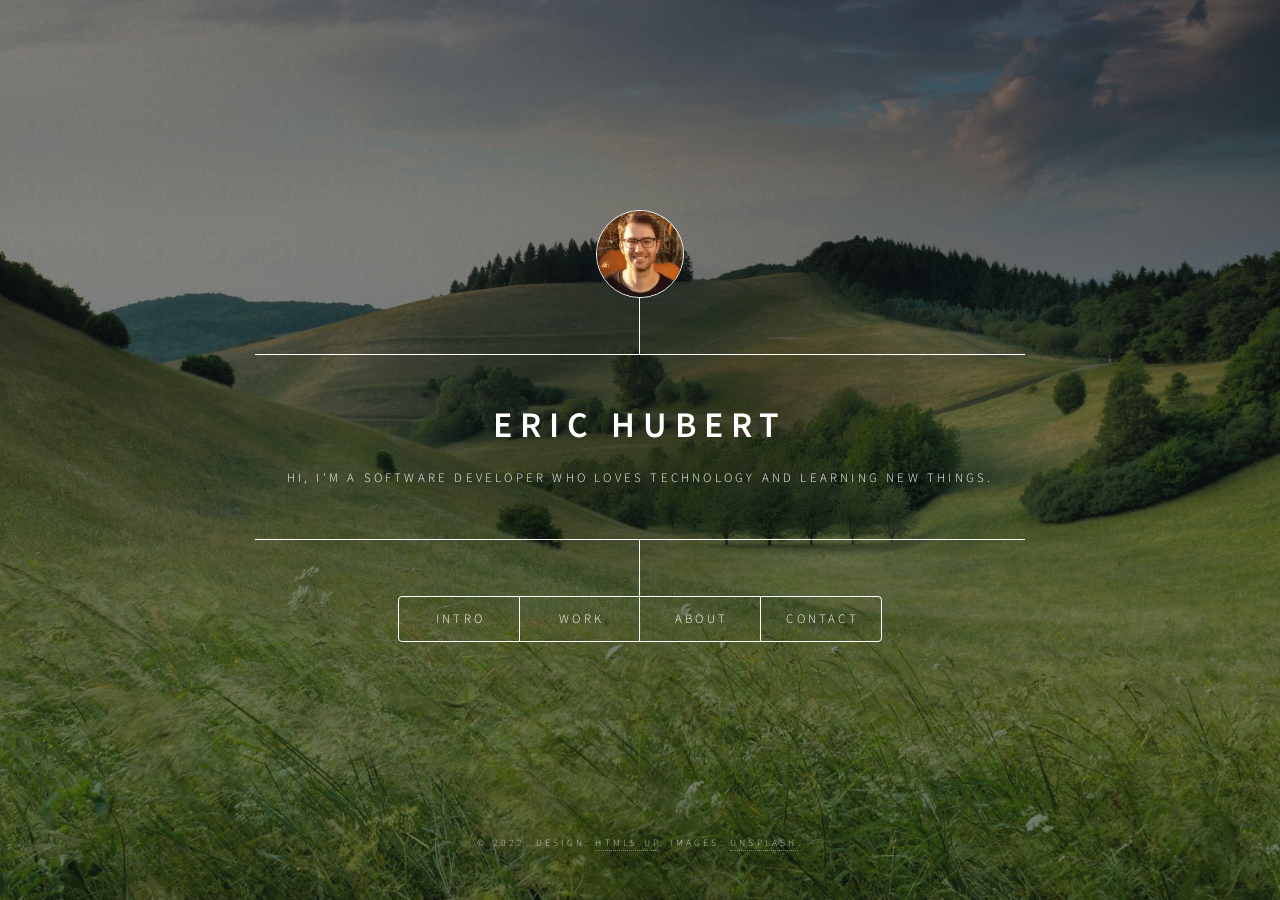
==== commit a91abeb2: "Update index.html" ====
--- a/index.html
+++ b/index.html
@@ -5,6 +5,7 @@
 	Free for personal and commercial use under the CCA 3.0 license (html5up.net/license)
 -->
 <html>
+	
 	
 	<head>
 		<title>Eric Hubert</title>
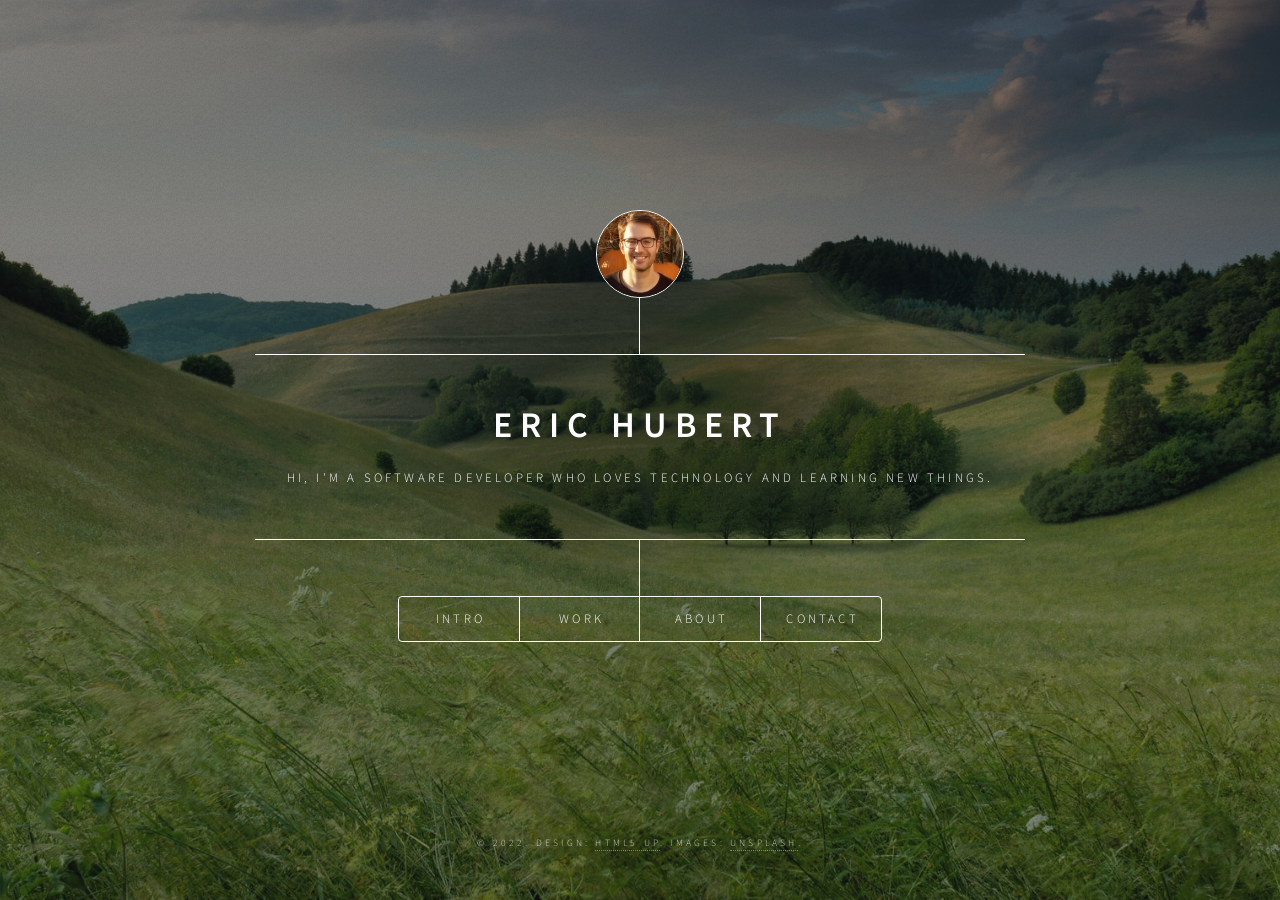
==== commit ce1e8dae: "Update index.html" ====
--- a/index.html
+++ b/index.html
@@ -9,6 +9,7 @@
 	
 	<head>
 		<title>Eric Hubert</title>
+		<link rel="icon" type="image/jpg" href="images/ericfullsize.jpg"/>
 		<meta charset="utf-8" />
 		<meta name="viewport" content="width=device-width, initial-scale=1, user-scalable=no" />
 		<link rel="stylesheet" href="assets/css/main.css" />
@@ -48,26 +49,32 @@
 							<article id="intro">
 								<h2 class="major">Intro</h2>
 								<span class="image main"><img src="images/pic01.jpg" alt="" /></span>
-								<p>Welcome to my personal site I'm a software developer and I'm using this site to introduce myself and to you. Also to host to link my work and host my side projects. Aenean ornare velit lacus, ac varius enim ullamcorper eu. Proin aliquam facilisis ante interdum congue. Integer mollis, nisl amet convallis, porttitor magna ullamcorper, amet egestas mauris. Ut magna finibus nisi nec lacinia. Nam maximus erat id euismod egestas. By the way, check out my <a href="#work">awesome work</a>.</p>
-								<p>Lorem ipsum dolor sit amet, consectetur adipiscing elit. Duis dapibus rutrum facilisis. Class aptent taciti sociosqu ad litora torquent per conubia nostra, per inceptos himenaeos. Etiam tristique libero eu nibh porttitor fermentum. Nullam venenatis erat id vehicula viverra. Nunc ultrices eros ut ultricies condimentum. Mauris risus lacus, blandit sit amet venenatis non, bibendum vitae dolor. Nunc lorem mauris, fringilla in aliquam at, euismod in lectus. Pellentesque habitant morbi tristique senectus et netus et malesuada fames ac turpis egestas. In non lorem sit amet elit placerat maximus. Pellentesque aliquam maximus risus, vel sed vehicula.</p>
+								<p>Welcome to my personal site! I'm a software developer and here you can learn a little about me. I like working with the Microsoft Stack: C#, SQL Server and ASP.NET Core MVC.</p>
+								<p>I built this site to:</p>
+								<ul>
+								  <li>Introduce myself to you</li>
+								  <li>Host and link my sites and side projects</li>
+								  <li>Learn aesthetics and use responsive HTML and CSS</li>
+								</ul>
+								<p>By the way, check out my <a href="#work">awesome work</a>.</p>
 							</article>
 
 						<!-- Work -->
 							<article id="work">
 								<h2 class="major">Work</h2>
 								<span class="image main"><img src="images/pic02.jpg" alt="" /></span>
-								<p>Here are some projects I've worked on:'.</p>
-								<p><a href="http://ehubert.tplinkdns.com/">Self-Hosted Website</a> A personal website self-hosted on my Synology NAS using Apache Webserver 2.4, TPLink Dynamic DNS and Port Forwarding.</p>
-								<p><a href="https://bakingforsanitysake.com/">Baking for Sanity Sake</a> A website for my wife's baking business built using wordpress and the Elementor plugin.</p>
-								<p><a href="https://github.com/EHubert">GitHub</a> My personal GitHub site.</p>				
-								<p><a href="https://leetcode.com/ech5030">LeetCode</a> My LeetCode profile.</p>
+								<p>Here are some projects I've worked on:</p>
+								<p><a href="http://ehubert.tplinkdns.com/">Self-Hosted Website</a>: A personal website self-hosted on my Synology NAS using Apache Webserver 2.4, TPLink Dynamic DNS and Port Forwarding.</p>
+								<p><a href="https://bakingforsanitysake.com/">Baking for Sanity Sake</a>: A website for my wife's baking business built in WordPress using the Elementor and WooCommerce plugins.</p>
+								<p><a href="https://github.com/EHubert">GitHub</a>: My personal GitHub site.</p>				
+								<p><a href="https://leetcode.com/ech5030">LeetCode</a>: My LeetCode profile.</p>
 							</article>
 
 						<!-- About -->
 							<article id="about">
 								<h2 class="major">About</h2>
 								<span class="image main"><img src="images/pic03.jpg" alt="" /></span>
-								<p>Lorem ipsum dolor sit amet, consectetur et adipiscing elit. Praesent eleifend dignissim arcu, at eleifend sapien imperdiet ac. Aliquam erat volutpat. Praesent urna nisi, fringila lorem et vehicula lacinia quam. Integer sollicitudin mauris nec lorem luctus ultrices. Aliquam libero et malesuada fames ac ante ipsum primis in faucibus. Cras viverra ligula sit amet ex mollis mattis lorem ipsum dolor sit amet.</p>
+								<p>When I'm not coding, I like to spend time with my wife and two kids. We enjoy the outdoors, going on a hike or going to the beach in the summer. For hobbies, I like to exercise, play board games, work on my car and complete projects around the house. </p>
 							</article>
 
 						<!-- Contact -->
@@ -94,10 +101,10 @@
 									</ul>
 								</form>
 								<ul class="icons">
-									<li><a href="#" class="icon brands fa-twitter"><span class="label">Twitter</span></a></li>
-									<li><a href="#" class="icon brands fa-facebook-f"><span class="label">Facebook</span></a></li>
-									<li><a href="#" class="icon brands fa-instagram"><span class="label">Instagram</span></a></li>
-									<li><a href="#" class="icon brands fa-github"><span class="label">GitHub</span></a></li>
+									<li><a href="https://twitter.com/EricHubert" class="icon brands fa-twitter"><span class="label">Twitter</span></a></li>
+									<li><a href="https://www.facebook.com/eric.c.hubert" class="icon brands fa-facebook-f"><span class="label">Facebook</span></a></li>
+									<li><a href="https://www.instagram.com/eric.hubert12" class="icon brands fa-instagram"><span class="label">Instagram</span></a></li>
+									<li><a href="https://github.com/EHubert" class="icon brands fa-github"><span class="label">GitHub</span></a></li>
 								</ul>
 							</article>
 
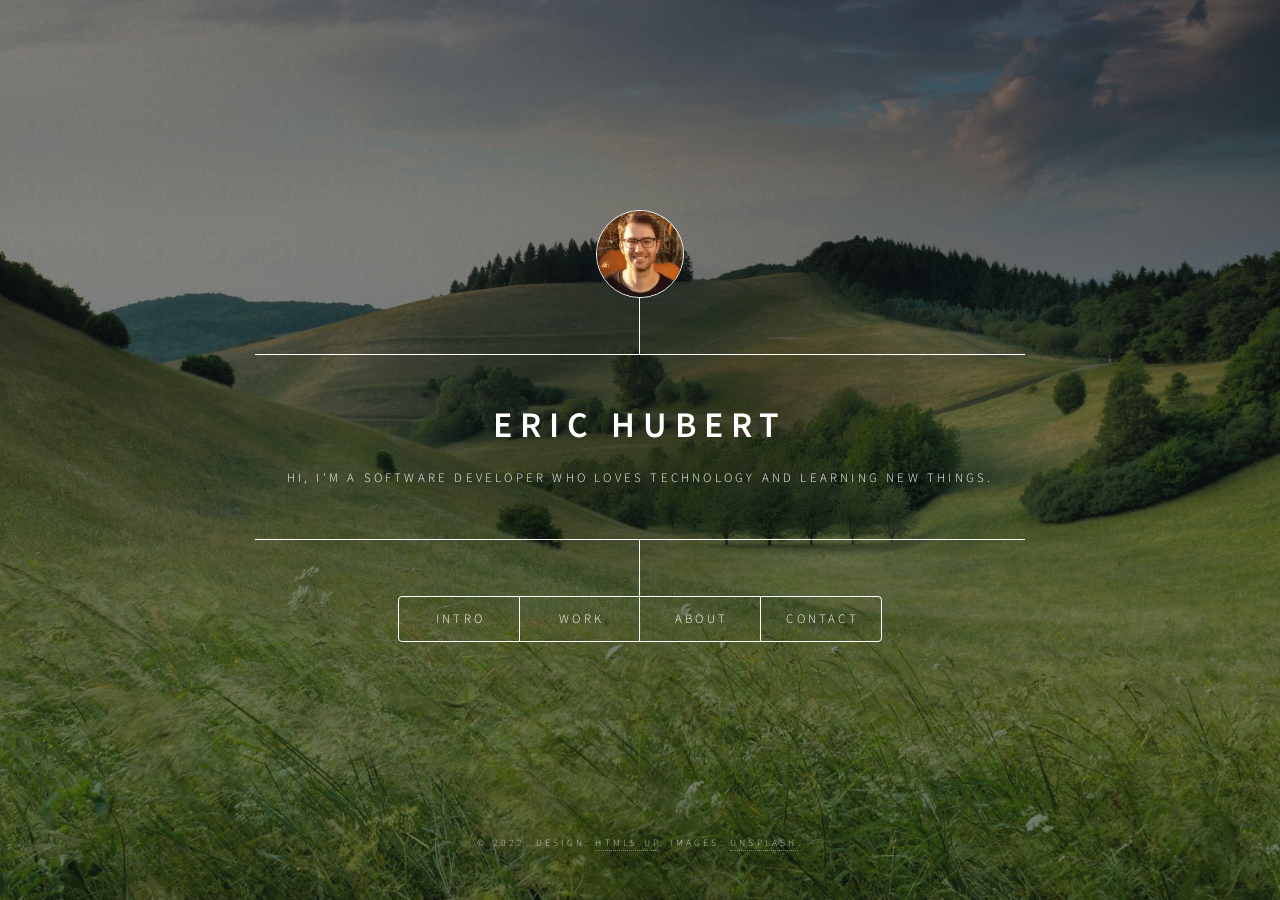
==== commit 5fa41c70: "Update index.html Removed references to Baking for Sanity Sake" ====
--- a/index.html
+++ b/index.html
@@ -65,7 +65,6 @@
 								<span class="image main"><img src="images/pic02.jpg" alt="" /></span>
 								<p>Here are some projects I've worked on:</p>
 								<p><a href="http://ehubert.tplinkdns.com/">Self-Hosted Website</a>: A personal website self-hosted on my Synology NAS using Apache Webserver 2.4, TPLink Dynamic DNS and Port Forwarding.</p>
-								<p><a href="https://bakingforsanitysake.com/">Baking for Sanity Sake</a>: A website for my wife's baking business built in WordPress using the Elementor and WooCommerce plugins.</p>
 								<p><a href="https://github.com/EHubert">GitHub</a>: My personal GitHub site.</p>				
 								<p><a href="https://leetcode.com/ech5030">LeetCode</a>: My LeetCode profile.</p>
 							</article>
@@ -74,7 +73,7 @@
 							<article id="about">
 								<h2 class="major">About</h2>
 								<span class="image main"><img src="images/pic03.jpg" alt="" /></span>
-								<p>When I'm not coding, I like to spend time with my wife and two kids. We enjoy the outdoors, going on a hike or going to the beach in the summer. For hobbies, I like to exercise, play board games, work on my car and complete projects around the house. </p>
+								<p>When I'm not coding, I like to spend time with my two kids. We enjoy the outdoors, going on a hike or going to the beach in the summer. For hobbies, I like to exercise, play board games, work on my car and complete projects around the house. </p>
 							</article>
 
 						<!-- Contact -->
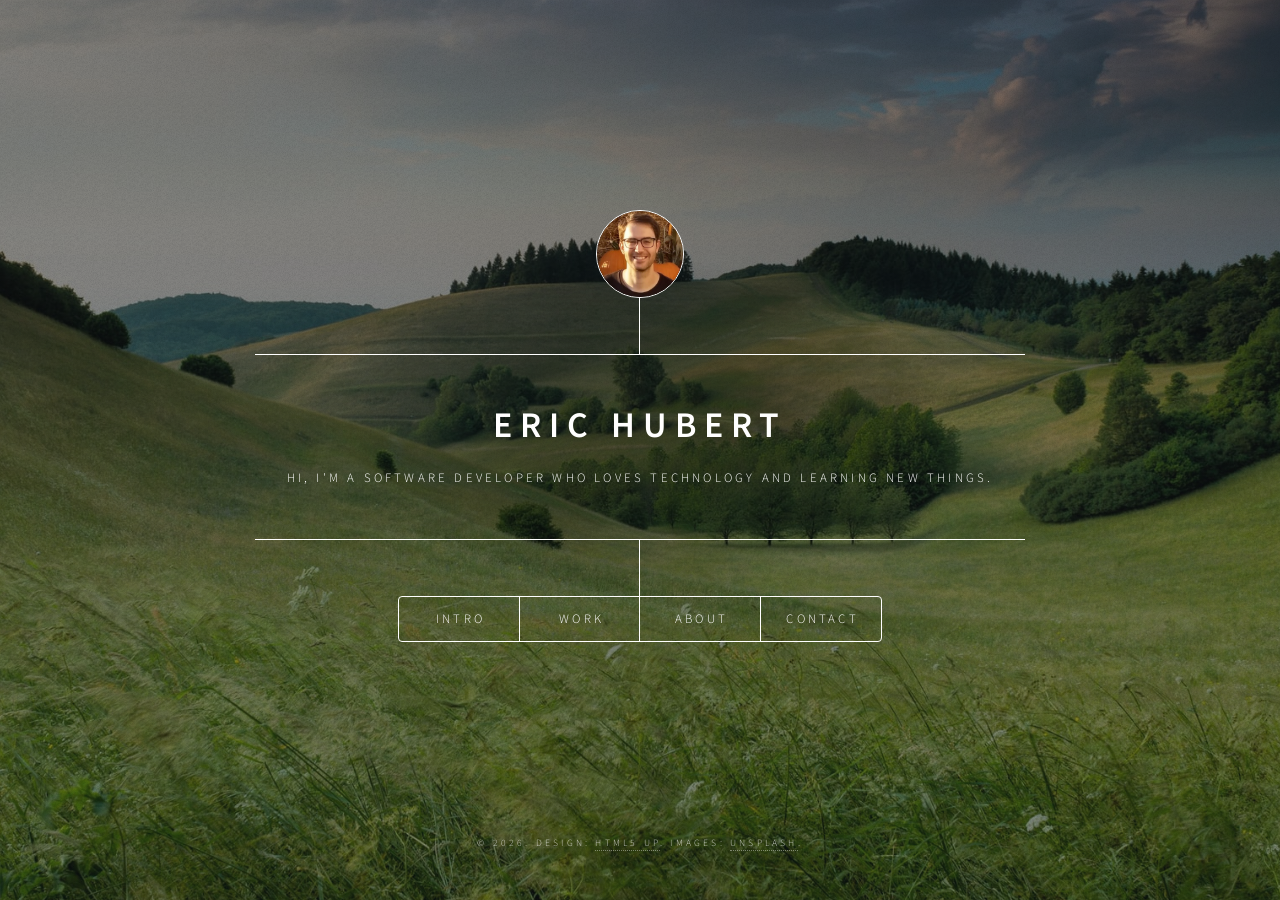
==== commit 85d1d64b: "Update index.html Dynamically update the copywrite date" ====
--- a/index.html
+++ b/index.html
@@ -353,7 +353,7 @@
 
 				<!-- Footer -->
 					<footer id="footer">
-						<p class="copyright">&copy; 2022. Design: <a href="https://html5up.net">HTML5 UP</a>. Images: <a href="https://unsplash.com">UNSPLASH</a>.</p>
+						<p class="copyright">&copy; <script>document.write(/\d{4}/.exec(Date())[0])</script>. Design: <a href="https://html5up.net">HTML5 UP</a>. Images: <a href="https://unsplash.com">UNSPLASH</a>.</p>
 					</footer>
 
 			</div>
